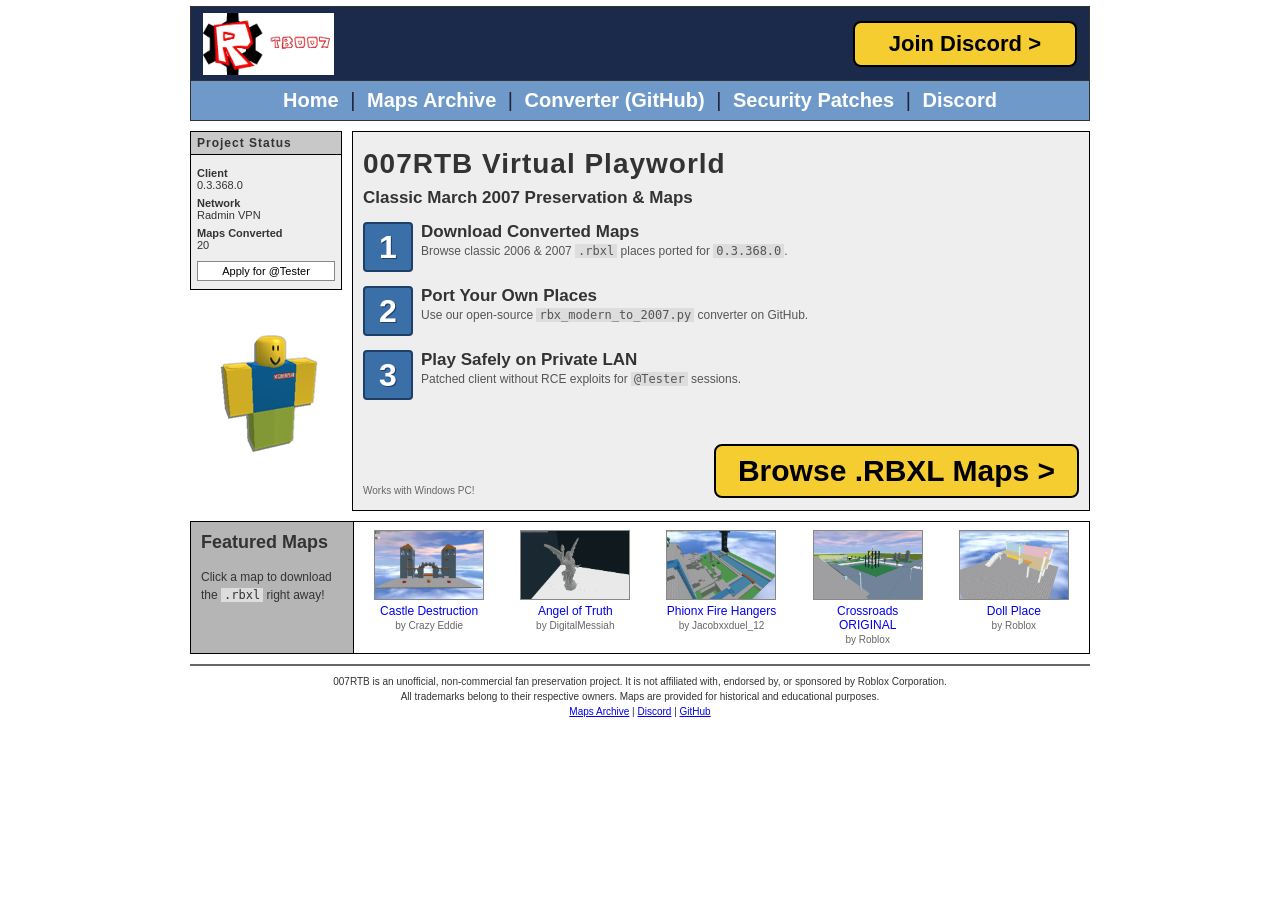
==== index.html @ 55bbf43b "Initial commit" ====
<!DOCTYPE html>
<html lang="en">
<head>
<meta charset="utf-8">
<meta name="viewport" content="width=device-width, initial-scale=1">
<title>007RTB Virtual Playworld</title>
<link rel="stylesheet" href="style.css">
</head>
<body>
<div id="wrap">

  <!-- TOPO -->
  <div id="header">
    <a class="logo" href="index.html"><img src="Banner.png" alt="007RTB"></a>
    <!-- TROQUE pelo seu convite real -->
    <a class="btn-yellow btn-top" href="https://discord.gg/HtrnZm9SAr">Join Discord &gt;</a>
  </div>
  <div id="nav">
    <a href="index.html">Home</a><span class="sep"> | </span>
    <a href="maps.html">Maps Archive</a><span class="sep"> | </span>
    <a href="https://github.com/theobrdev/rbx_modern_to_2007">Converter (GitHub)</a><span class="sep"> | </span>
    <a href="security.html">Security Patches</a><span class="sep"> | </span>
    <a href="https://discord.gg/HtrnZm9SAr">Discord</a>
  </div>

  <div id="main">

    <!-- COLUNA ESQUERDA -->
    <div id="left">
      <div class="box-gray">
        <h4>Project Status</h4>
        <div class="inner">
          <dl style="margin:0">
            <dt>Client</dt><dd>0.3.368.0</dd>
            <dt>Network</dt><dd>Radmin VPN</dd>
            <dt>Maps Converted</dt><dd>20</dd> <!-- ajuste o número -->
          </dl>
          <a class="btn-small" href="https://discord.gg/HtrnZm9SAr">Apply for @Tester</a>
        </div>
      </div>
      <img class="char" src="boneco.png" alt="Character at Crossroads">
    </div>

    <!-- CENTRO -->
    <div id="center">
      <div class="panel">
        <h1>007RTB Virtual Playworld</h1>
        <h2>Classic March 2007 Preservation &amp; Maps</h2>

        <div class="item">
          <div class="brick">1</div>
          <div>
            <a href="maps.html"><h3>Download Converted Maps</h3></a>
            <p>Browse classic 2006 &amp; 2007 <code>.rbxl</code> places ported for <code>0.3.368.0</code>.</p>
          </div>
        </div>

        <div class="item">
          <div class="brick">2</div>
          <div>
            <a href="https://github.com/theobrdev/rbx_modern_to_2007"><h3>Port Your Own Places</h3></a>
            <p>Use our open-source <code>rbx_modern_to_2007.py</code> converter on GitHub.</p>
          </div>
        </div>

        <div class="item" id="security">
          <div class="brick">3</div>
          <div>
            <a href="security.html"><h3>Play Safely on Private LAN</h3></a>
            <p>Patched client without RCE exploits for <code>@Tester</code> sessions.</p>
          </div>
        </div>

        <span class="compat">Works with Windows PC!</span>
        <a class="btn-yellow btn-big" href="maps.html">Browse .RBXL Maps &gt;</a>
      </div>
    </div>
  </div>

  <!-- FAIXA INFERIOR: MAPAS EM DESTAQUE -->
  <div id="featured">
    <div class="label">
      <b>Featured Maps</b>
      <span>Click a map to download the <code>.rbxl</code> right away!</span>
    </div>
    <div class="maps">
      <div class="map">
        <a href="maps/CrazyEddie.rbxl" download>
          <img src="maps/CrazyEddie.png" alt="Castle Destruction">Castle Destruction
        </a>
        <span class="by">by Crazy Eddie</span>
      </div>
      <div class="map">
        <a href="maps/DigitalMessiah.rbxl" download>
          <img src="maps/DigitalMessiah.png" alt="Angel of Truth">Angel of Truth
        </a>
        <span class="by">by DigitalMessiah</span>
      </div>
      <div class="map">
        <a href="maps/Jacob.rbxl" download>
          <img src="maps/Jacob.png" alt="Phionx Fire Hangers">Phionx Fire Hangers
        </a>
        <span class="by">by Jacobxxduel_12</span>
      </div>
      <div class="map">
        <a href="maps/OCrossroads.rbxl" download>
          <img src="maps/OCrossroads.png" alt="Crossroads ORIGINAL">Crossroads ORIGINAL
        </a>
        <span class="by">by Roblox</span>
      </div>
      <div class="map">
        <a href="maps/Doll.rbxl" download>
          <img src="maps/Doll.png" alt="Doll Place">Doll Place
        </a>
        <span class="by">by Roblox</span>
      </div>
    </div>
  </div>

  <!-- RODAPÉ -->
  <div id="footer">
    007RTB is an unofficial, non-commercial fan preservation project. It is not affiliated with, endorsed by, or sponsored by Roblox Corporation.<br>
    All trademarks belong to their respective owners. Maps are provided for historical and educational purposes.<br>
    <a href="maps.html">Maps Archive</a> | <a href="https://discord.gg/HtrnZm9SAr">Discord</a> | <a href="https://github.com/theobrdev/rbx_modern_to_2007">GitHub</a>
  </div>

</div>
<script src="script.js"></script>
</body>
</html>
---- style.css ----
/* 007RTB - estilo inspirado nos sites clássicos de 2007 */
* { box-sizing: border-box; }
body {
  margin: 0;
  background: #fff;
  font-family: "Comic Neue", "Comic Sans MS", "Chalkboard SE", sans-serif;
  color: #333;
}
#wrap { width: 900px; max-width: 100%; margin: 6px auto; }

/* ---------- Topo ---------- */
#header {
  background: #1b2a4a;           /* azul-escuro */
  border: 1px solid #333;
  border-bottom: 0;
  height: 74px;
  display: flex;
  align-items: center;
  justify-content: space-between;
  padding: 0 12px;
}
#header .logo img { height: 62px; display: block; }
.btn-yellow {
  display: inline-block;
  background: #f5cd30;
  color: #000;
  font-weight: bold;
  text-decoration: none;
  border: 2px solid #000;
  border-radius: 8px;
}
.btn-top { font-size: 22px; padding: 8px 34px; }
.btn-yellow:hover { background: #ffe066; }

#nav {
  background: #6E99C9;
  border: 1px solid #333;
  text-align: center;
  padding: 8px 0;
  font-size: 20px;
}
#nav a { color: #fff; text-decoration: none; font-weight: bold; padding: 0 6px; }
#nav a:hover { text-decoration: underline; }
#nav .sep { color: #223; }

/* ---------- Layout ---------- */
#main { display: flex; gap: 10px; margin-top: 10px; align-items: flex-start; }
#left { width: 152px; flex-shrink: 0; }
#center { flex: 1; }

/* Caixa Project Status */
.box-gray { background: #eee; border: 1px solid #000; }
.box-gray h4 {
  margin: 0; padding: 4px 6px;
  background: #c8c8c8; border-bottom: 1px solid #000;
  font-size: 12px; letter-spacing: 1px; font-family: Verdana, sans-serif;
}
.box-gray .inner { padding: 6px; font-size: 11px; font-family: Verdana, sans-serif; }
.box-gray dt { font-weight: bold; margin-top: 6px; }
.box-gray dd { margin: 0; }
.btn-small {
  display: block; margin: 10px auto 2px; text-align: center;
  font: 11px Verdana, sans-serif; color: #000; text-decoration: none;
  background: #fff; border: 1px solid #888; padding: 3px 2px;
}
.btn-small:hover { background: #f5cd30; }
#left .char { display: block; margin: 40px auto 0; max-width: 100%; }

/* ---------- Centro ---------- */
#center .panel {
  position: relative;
  background: #eee; border: 1px solid #000;
  padding: 16px 10px 80px 10px; min-height: 380px;
}
#center h1 { margin: 0; font-size: 28px; letter-spacing: 1px; }
#center h2 { margin: 8px 0 14px; font-size: 17px; }
.item { display: flex; gap: 8px; margin-bottom: 14px; max-width: 520px; }
.brick {
  width: 50px; height: 50px; flex-shrink: 0;
  background: #3b6fa8; border: 2px solid #1d3f68; border-radius: 4px;
  color: #fff; font-size: 32px; font-weight: bold;
  display: flex; align-items: center; justify-content: center;
  text-shadow: 1px 1px 0 #1d3f68;
}
.item h3 { margin: 0; font-size: 17px; }
.item p { margin: 2px 0 0; font-size: 12px; color: #555; font-family: Verdana, sans-serif; }
.item a { color: inherit; text-decoration: none; }
.item a:hover h3 { text-decoration: underline; }
code { background: #ddd; padding: 0 3px; }
.btn-big {
  position: absolute; right: 10px; bottom: 12px;
  font-size: 30px; padding: 8px 22px;
}
.compat { position: absolute; left: 10px; bottom: 14px; font-size: 10px; color: #666; font-family: Verdana, sans-serif; }

/* ---------- Faixa inferior ---------- */
#featured { display: flex; margin-top: 10px; border: 1px solid #000; background: #fff; }
#featured .label { width: 163px; flex-shrink: 0; background: #b5b5b5; padding: 10px; border-right: 1px solid #000; }
#featured .label b { font-size: 18px; display: block; margin-bottom: 14px; }
#featured .label span { font-size: 12px; }
#featured .maps { flex: 1; display: flex; justify-content: space-around; align-items: flex-start; padding: 8px 4px; gap: 4px; }
.map { width: 120px; text-align: center; font-size: 12px; font-family: Verdana, sans-serif; }
.map a { color: #00e; text-decoration: none; }
.map a:hover { text-decoration: underline; }
.map img {
  display: block; width: 110px; height: 70px; object-fit: cover;
  margin: 0 auto 4px; border: 1px solid #888; background: #ccd;
}

/* ---------- Rodapé ---------- */
#footer {
  margin-top: 10px; border-top: 2px solid #666; padding: 8px 0;
  text-align: center; font: 10px Verdana, sans-serif; line-height: 1.5;
}
#footer a { color: #00e; }

/* ---------- Página de mapas ---------- */
.maps-grid { display: flex; flex-wrap: wrap; gap: 14px; }
.maps-grid .map { width: 150px; }
.maps-grid .map img { width: 140px; height: 90px; }
#center .panel.plain { padding-bottom: 16px; }

@media (max-width: 760px) {
  #main { flex-direction: column; }
  #left { width: 100%; }
  #featured, #featured .maps { flex-wrap: wrap; }
  #featured .label { width: 100%; }
  #nav { font-size: 15px; }
  .btn-big { position: static; display: inline-block; margin-top: 12px; font-size: 22px; }
  .compat { display: none; }
}

/* autor do mapa */
.map .by { display: block; font-size: 10px; color: #666; margin-top: 2px; }

/* aviso de mapas pré-instalados */
.notice {
  background: #fff8d6; border: 1px solid #b59a1a; padding: 8px 10px;
  margin: 0 0 14px; font: 12px Verdana, sans-serif; color: #333;
}

/* mapas separados por ano */
.year-nav { font: 12px Verdana, sans-serif; margin-bottom: 10px; }
.year-nav a { color: #00e; }
h3.year {
  margin: 18px 0 8px; font-size: 22px;
  border-bottom: 2px solid #6E99C9; padding-bottom: 2px;
}
h3.year small { font: 12px Verdana, sans-serif; color: #666; }
.maps-grid .empty { margin: 0; font: italic 12px Verdana, sans-serif; color: #888; }

/* página Security Patches */
.sec-nav { font: 12px Verdana, sans-serif; margin-bottom: 6px; }
.sec-nav a { color: #00e; }
h3.sec { margin: 20px 0 6px; font-size: 20px; border-bottom: 2px solid #6E99C9; padding-bottom: 2px; }
.sec-text { font: 13px/1.5 Verdana, sans-serif; margin: 0; max-width: 640px; }
.sec-text a, .notice a { color: #00e; }
.patch { display: flex; gap: 10px; margin: 12px 0; max-width: 640px; }
.patch h4 { margin: 0 0 2px; font-size: 16px; }
.patch p { margin: 0; font: 12px/1.5 Verdana, sans-serif; color: #444; }
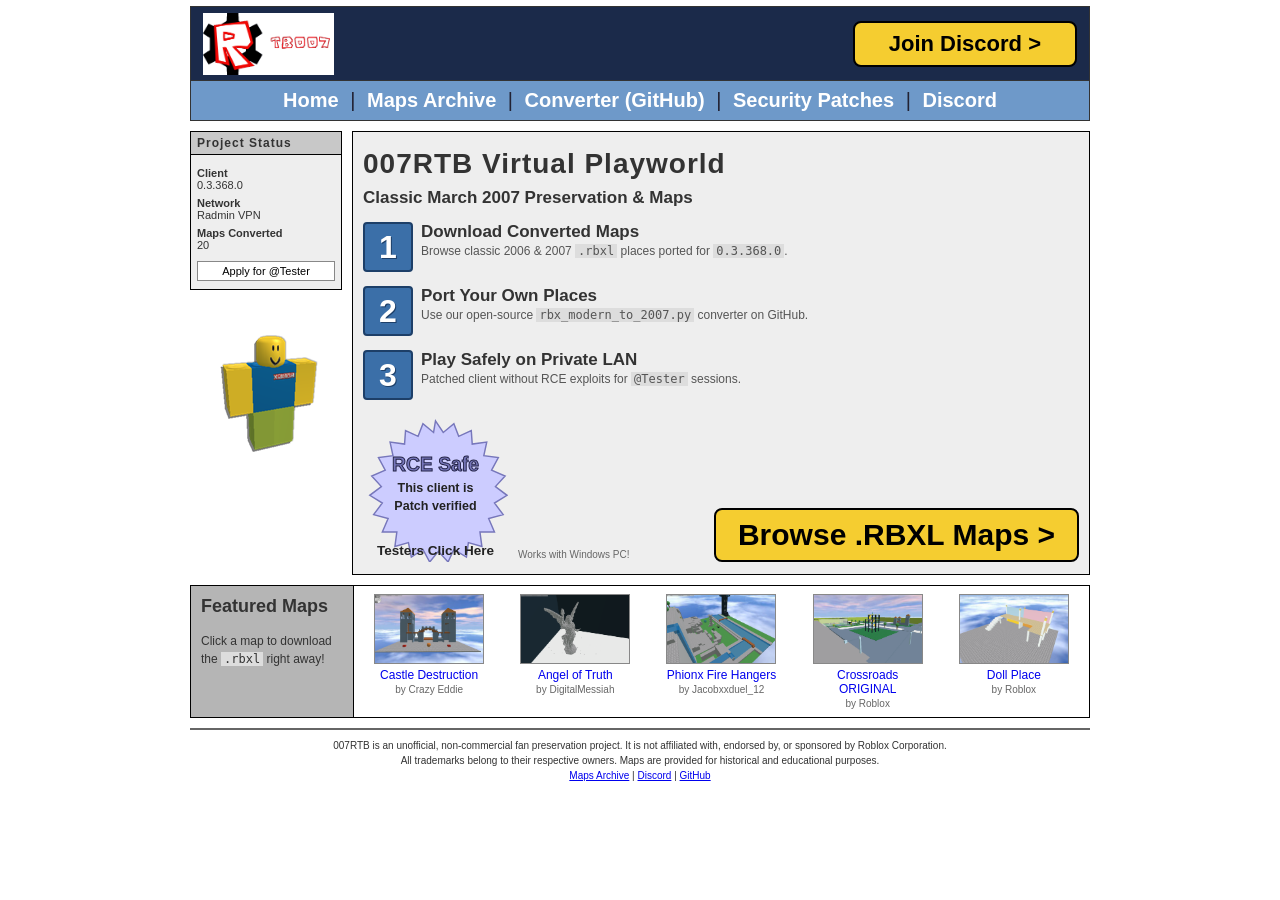
==== commit 692d1e2e: "oksss" ====
--- a/index.html
+++ b/index.html
@@ -71,6 +71,22 @@
           </div>
         </div>
 
+        <a class="badge" href="security.html" title="Click to view security patches">
+          <svg width="145" height="145" viewBox="0 0 150 150" xmlns="http://www.w3.org/2000/svg" role="img" aria-label="RCE Safe - patch verified. Testers click here">
+            <!-- Estrela de 24 pontas -->
+            <polygon points="
+              75,4 83,16 94,7 99,20 112,14 113,28 128,26 125,40 140,42 133,55 147,61 137,72
+              149,81 136,89 145,101 130,105 136,119 121,119 123,134 109,130 107,145 94,137 88,150 78,139
+              69,150 62,137 50,145 47,130 33,134 35,119 20,119 26,105 11,101 20,89 7,81 19,72
+              9,61 23,55 16,42 31,40 28,26 43,28 44,14 57,20 62,7 73,16"
+              fill="#CCCCFF" stroke="#7777BB" stroke-width="1.5" />
+            <text x="75" y="56" text-anchor="middle" font-family="'Comic Sans MS', 'Comic Neue', cursive, sans-serif" font-size="20" font-weight="bold" fill="#7777BB" stroke="#222244" stroke-width="1">RCE Safe</text>
+            <text x="75" y="78" text-anchor="middle" font-family="'Comic Sans MS', 'Comic Neue', cursive, sans-serif" font-size="13" font-weight="bold" fill="#222222">This client is</text>
+            <text x="75" y="96" text-anchor="middle" font-family="'Comic Sans MS', 'Comic Neue', cursive, sans-serif" font-size="13" font-weight="bold" fill="#222222">Patch verified</text>
+            <text x="75" y="143" text-anchor="middle" font-family="'Comic Sans MS', 'Comic Neue', cursive, sans-serif" font-size="14" font-weight="bold" fill="#222222">Testers Click Here</text>
+          </svg>
+        </a>
+
         <span class="compat">Works with Windows PC!</span>
         <a class="btn-yellow btn-big" href="maps.html">Browse .RBXL Maps &gt;</a>
       </div>
--- a/style.css
+++ b/style.css
@@ -70,7 +70,7 @@
 #center .panel {
   position: relative;
   background: #eee; border: 1px solid #000;
-  padding: 16px 10px 80px 10px; min-height: 380px;
+  padding: 16px 10px 160px 10px; min-height: 380px;
 }
 #center h1 { margin: 0; font-size: 28px; letter-spacing: 1px; }
 #center h2 { margin: 8px 0 14px; font-size: 17px; }
@@ -91,7 +91,7 @@
   position: absolute; right: 10px; bottom: 12px;
   font-size: 30px; padding: 8px 22px;
 }
-.compat { position: absolute; left: 10px; bottom: 14px; font-size: 10px; color: #666; font-family: Verdana, sans-serif; }
+.compat { position: absolute; left: 165px; bottom: 14px; font-size: 10px; color: #666; font-family: Verdana, sans-serif; }
 
 /* ---------- Faixa inferior ---------- */
 #featured { display: flex; margin-top: 10px; border: 1px solid #000; background: #fff; }
@@ -158,3 +158,8 @@
 .patch { display: flex; gap: 10px; margin: 12px 0; max-width: 640px; }
 .patch h4 { margin: 0 0 2px; font-size: 16px; }
 .patch p { margin: 0; font: 12px/1.5 Verdana, sans-serif; color: #444; }
+
+/* selo RCE Safe */
+.badge { position: absolute; left: 10px; bottom: 8px; display: inline-block; text-align: center; text-decoration: none; }
+.badge:hover svg polygon { fill: #dcdcff; }
+@media (max-width: 760px) { .badge { position: static; display: block; margin-top: 12px; } }
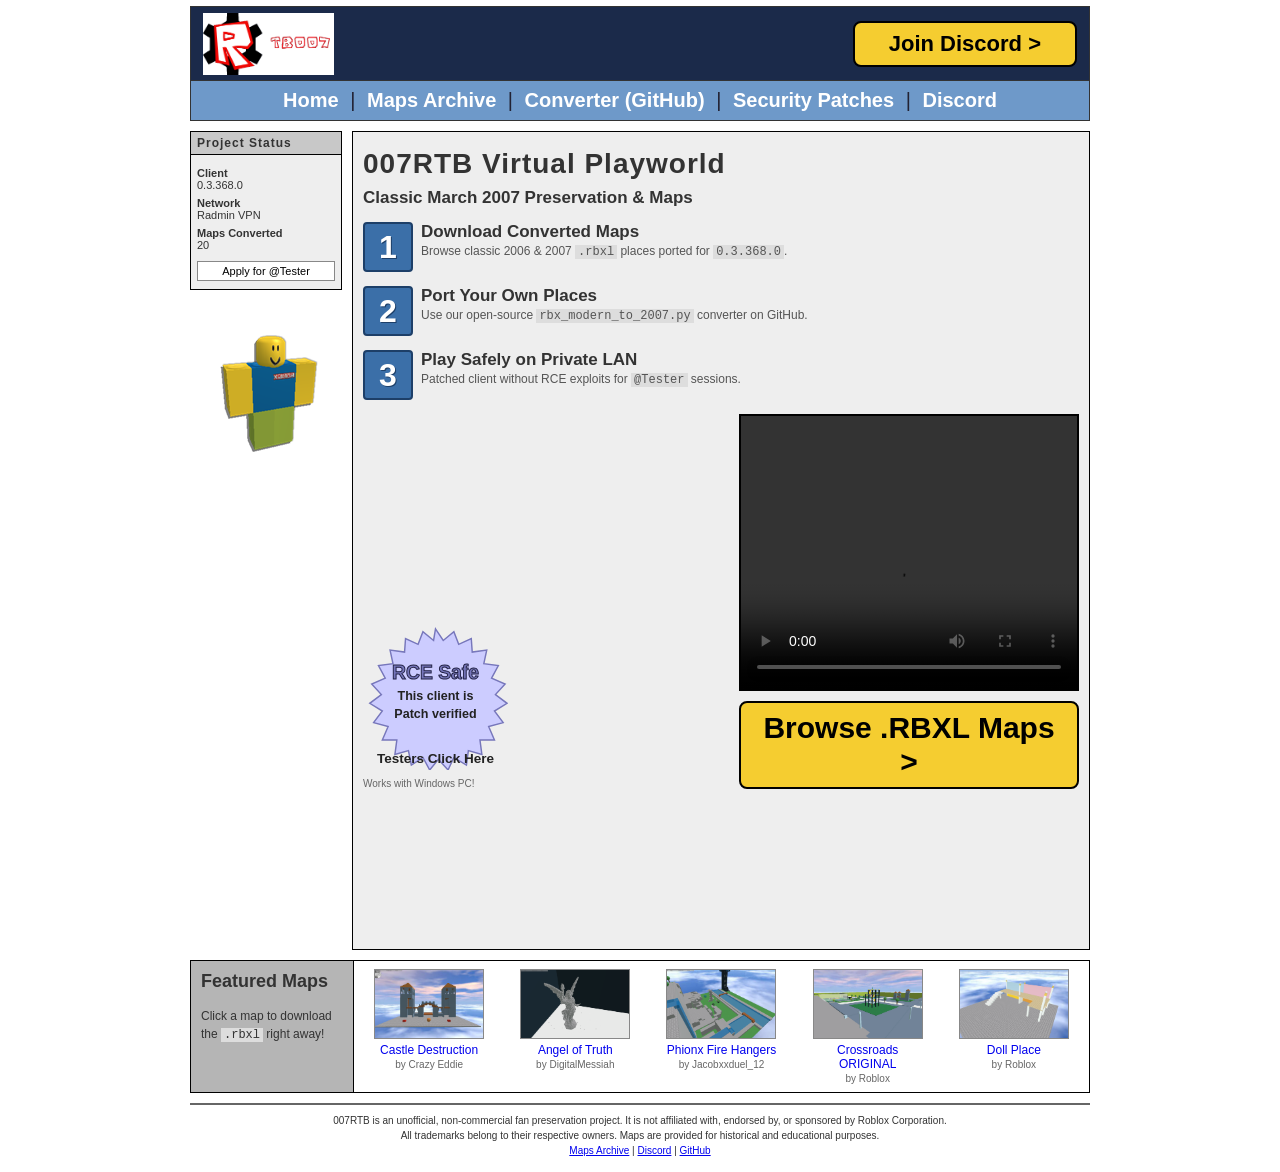
==== commit c189cb71: "yes" ====
--- a/index.html
+++ b/index.html
@@ -71,6 +71,8 @@
           </div>
         </div>
 
+        <div class="panel-bottom">
+          <div class="pb-left">
         <a class="badge" href="security.html" title="Click to view security patches">
           <svg width="145" height="145" viewBox="0 0 150 150" xmlns="http://www.w3.org/2000/svg" role="img" aria-label="RCE Safe - patch verified. Testers click here">
             <!-- Estrela de 24 pontas -->
@@ -86,9 +88,17 @@
             <text x="75" y="143" text-anchor="middle" font-family="'Comic Sans MS', 'Comic Neue', cursive, sans-serif" font-size="14" font-weight="bold" fill="#222222">Testers Click Here</text>
           </svg>
         </a>
+            <span class="compat">Works with Windows PC!</span>
+          </div>
+          <div class="pb-right">
+            <video controls preload="metadata" playsinline>
+              <source src="ChristmasDemoFinal.MP4" type="video/mp4">
+              Your browser does not support the video tag.
+            </video>
+            <a class="btn-yellow btn-big" href="maps.html">Browse .RBXL Maps &gt;</a>
+          </div>
+        </div>
 
-        <span class="compat">Works with Windows PC!</span>
-        <a class="btn-yellow btn-big" href="maps.html">Browse .RBXL Maps &gt;</a>
       </div>
     </div>
   </div>
--- a/style.css
+++ b/style.css
@@ -163,3 +163,20 @@
 .badge { position: absolute; left: 10px; bottom: 8px; display: inline-block; text-align: center; text-decoration: none; }
 .badge:hover svg polygon { fill: #dcdcff; }
 @media (max-width: 760px) { .badge { position: static; display: block; margin-top: 12px; } }
+
+/* rodapé do painel: selo à esquerda, vídeo + botão à direita */
+.panel { padding-bottom: 16px; min-height: 0; }
+.panel-bottom { display: flex; justify-content: space-between; align-items: flex-end; gap: 16px; margin-top: 10px; }
+.panel-bottom .badge { position: static; display: block; }
+.panel-bottom .compat { position: static; display: block; margin-top: 4px; }
+.pb-right { display: flex; flex-direction: column; gap: 10px; width: 340px; max-width: 100%; }
+.pb-right video { display: block; width: 100%; background: #000; border: 2px solid #000; }
+.pb-right .btn-big { position: static; display: block; text-align: center; }
+@media (max-width: 760px) {
+  .panel-bottom { flex-direction: column; align-items: stretch; }
+  .pb-right { width: 100%; }
+  .panel-bottom .compat { display: none; }
+}
+
+/* proporção do vídeo (400x326) para não pular o layout antes de carregar */
+.pb-right video { aspect-ratio: 400 / 326; max-width: 400px; }
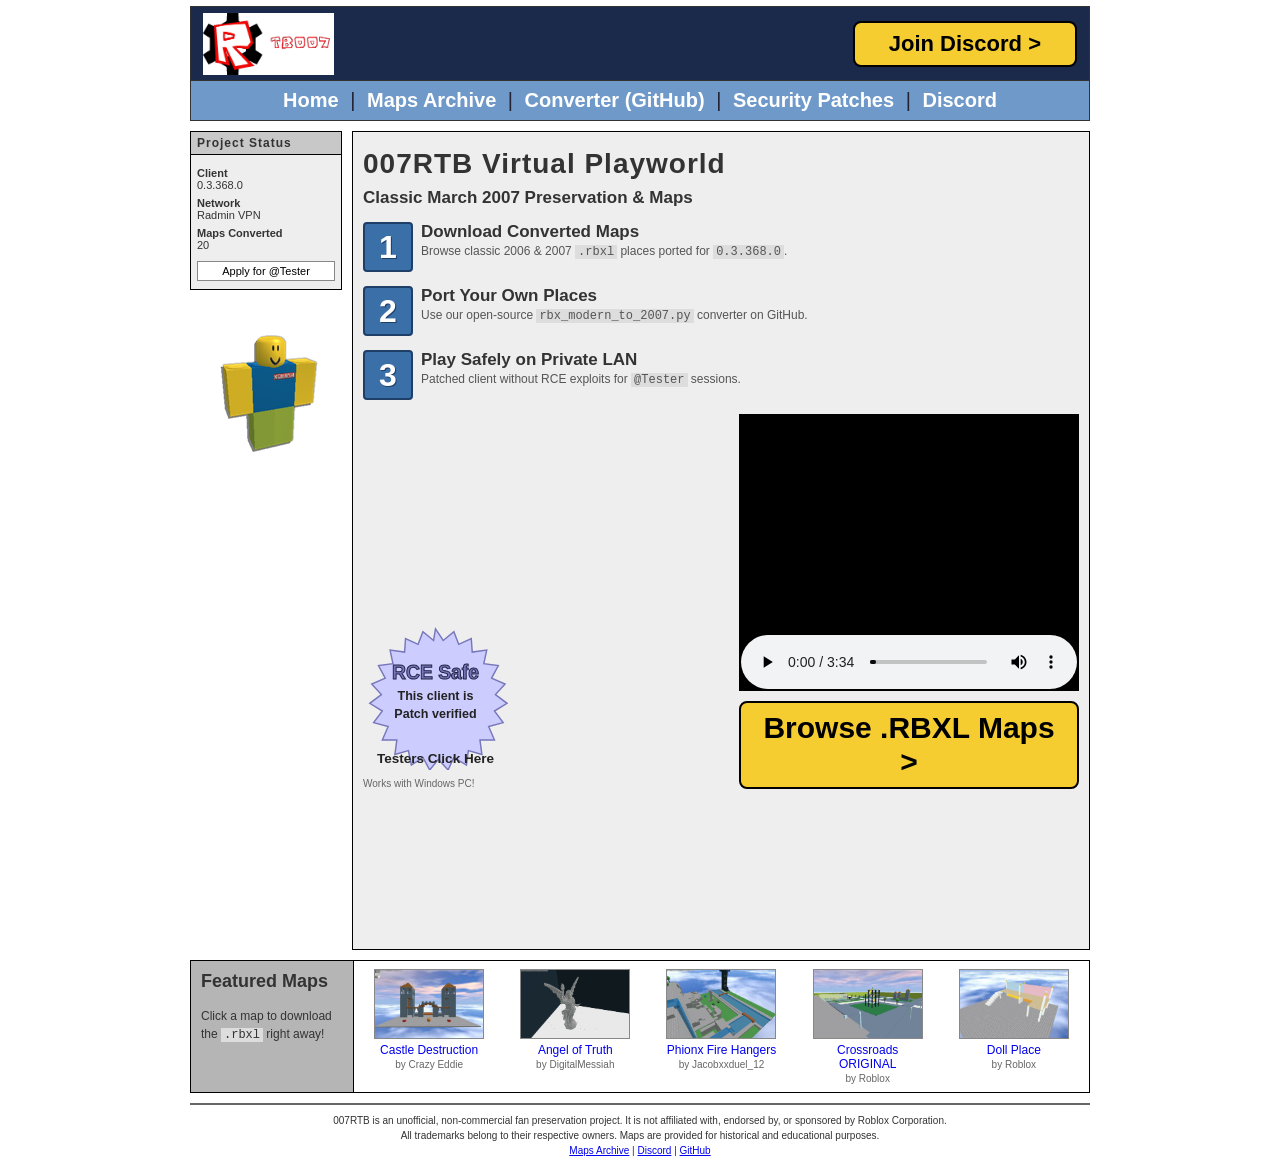
==== commit d60cbbec: "mp4" ====
--- a/index.html
+++ b/index.html
@@ -4,7 +4,7 @@
 <meta charset="utf-8">
 <meta name="viewport" content="width=device-width, initial-scale=1">
 <title>007RTB Virtual Playworld</title>
-<link rel="stylesheet" href="style.css">
+<link rel="stylesheet" href="style.css?v=3">
 </head>
 <body>
 <div id="wrap">
@@ -92,8 +92,8 @@
           </div>
           <div class="pb-right">
             <video controls preload="metadata" playsinline>
-              <source src="ChristmasDemoFinal.MP4" type="video/mp4">
-              Your browser does not support the video tag.
+              <source src="ChristmasDemoFinal.mp4" type="video/mp4">
+              Your browser could not play this video. <a href="ChristmasDemoFinal.mp4">Download it here</a>.
             </video>
             <a class="btn-yellow btn-big" href="maps.html">Browse .RBXL Maps &gt;</a>
           </div>
@@ -151,6 +151,6 @@
   </div>
 
 </div>
-<script src="script.js"></script>
+<script src="script.js?v=3"></script>
 </body>
 </html>
